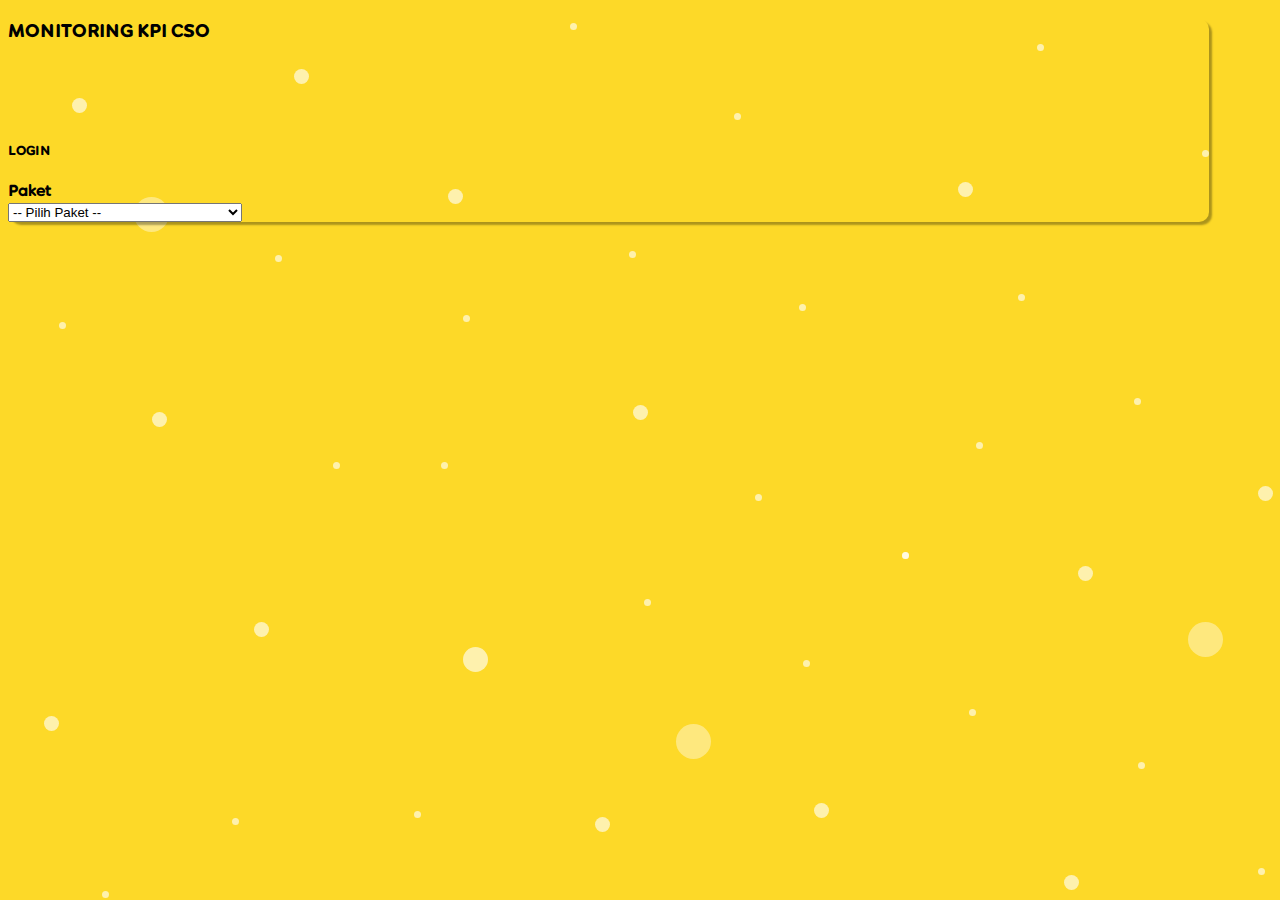
==== index.html @ 643c23eb "front end background login" ====
<!DOCTYPE html>
<html lang="en">

<head>
    <meta charset="UTF-8">
    <meta name="viewport" content="width=device-width, initial-scale=1.0">
    <title>Monitoring KPI CSO</title>
    <link href="https://cdn.jsdelivr.net/npm/bootstrap@5.1.3/dist/css/bootstrap.min.css" rel="stylesheet" integrity="sha384-1BmE4kWBq78iYhFldvKuhfTAU6auU8tT94WrHftjDbrCEXSU1oBoqyl2QvZ6jIW3" crossorigin="anonymous">
    <link rel="shortcut icon" href="favicon.ico" type="image/icon type">
</head>

<style>
    @font-face {
           font-family: indosat;
           src: url(Ooredoo-Heavy.otf);     
   }
   
   @font-face {
           font-family: noto;
           src: url(NotoSans-Regular.ttf);       
   }
   
   @font-face {
           font-family: noto-bold-italic;
           src: url(NotoSans-BoldItalic.ttf);       
   }
</style>

<body style="background-image: url('img/Latar.svg'); font-family: 'indosat';">
    <div class="container mt-5 mb-5 p-3 card text-center " style="width: 95%; border-width: 3px; border-radius: 10px; box-shadow: 3px 3px 2px rgba(0, 0, 0, 0.322);">
        <h3>MONITORING KPI CSO</h3>
        <br><br><br>
        <h5>LOGIN</h5>
        <form id="myForm">
            <div class="form-group row">
                <label for="inputPaket" class="col-sm-2 col-form-label fw-bold">Paket</label>
                <div class="col-sm-10" style="font-family: 'noto';">
                    <select id="paket" class="form-select form-select mb-3" aria-label=".form-select-sm example" >
                        <option disabled selected value>-- Pilih Paket --</option>
                        <option disabled value style="font-family: noto-bold-italic;">- Paket Yellow -</option>
                        <option value="yellow1">Yellow 1GB, 7hr
                        </option>
                        <option value="yellow2">Yellow 1GB, 15hr</option>
                        <option disabled value style="font-family: noto-bold-italic;">- Paket FI Sachet -</option>
                        <option value="sachet1">Freedom Internet Sachet 1.5GB 5hr</option>
                        <option value="sachet2">Freedom Internet Sachet 2.5GB 5hr</option>
                        <option value="sachet4">Freedom Internet Sachet 4GB 5hr</option>
                        <option value="sachet5">Freedom Internet Sachet 5GB 3hr</option>
                        <option value="sachet7">Freedom Internet Sachet 7GB 5hr</option>
                        <option disabled value style="font-family: noto-bold-italic;">- Paket Freedom Internet -</option>
                        <option value="fi3">Freedom Internet 3GB 30hr</option>
                        <option value="fi5">Freedom Internet 5GB 30hr</option>
                        <option value="fi13">Freedom Internet 13GB 30hr</option>
                        <option value="fi25">Freedom Internet 25GB 30hr</option>
                        <option value="fi42">Freedom Internet 42GB 30hr</option>
                        <option value="fi21p">Freedom Internet 21GB 30hr</option>
                        <option value="fi30p">Freedom Internet 30GB 30hr</option>
                        <option value="fi10">Freedom Internet 10GB 60hr NEW</option>
                        <option value="fi26">Freedom Internet 26GB 60hr NEW</option>
                        <option value="fi4">Freedom Internet 42GB 60hr NEW</option>
                        <option value="fi15">Freedom Internet 15GB 90hr NEW</option>
                        <option value="fi39">Freedom Internet 39GB 90hr NEW</option>
                        <option value="fi63">Freedom Internet 63GB 90hr NEW</option>
                        <option disabled value style="font-family: noto-bold-italic;">- Paket FKH -</option>
                        <option value="fkh7">FKH Unlimited 7GB 7hr</option>
                        <option value="fkh14">FKH Unlimited 14GB 14hr</option>
                        <option value="fkh28">FKH Unlimited 28GB 28hr</option>
                        <option disabled value style="font-family: noto-bold-italic;">- Paket Freedom Combo -</option>
                        <option value="fc6">Freedom Combo 6GB 30hr</option>
                        <option value="fc10">Freedom Combo 10GB 30hr</option>
                        <option value="fc20">Freedom Combo 20GB 30hr</option>
                        <option value="fc30">Freedom Combo 30GB 30hr</option>
                        <option value="fc40">Freedom Combo 40GB 30hr</option>
                        <option disabled value style="font-family: noto-bold-italic;">- Paket FU Unlimited -</option>
                        <option value="fu1">FU UNLIMITED 1GB 30hr</option>
                        <option value="fu2">FU UNLIMITED 2GB 30hr</option>
                        <option value="fu3">FU UNLIMITED 3GB 30hr</option>
                        <option value="fu7">FU UNLIMITED 7GB 30hr</option>
                        <option value="fu10">FU UNLIMITED 10GB 30hr</option>
                        <option value="fujb">FU UNLIMITED JUMBO 30hr</option>
                        <option disabled value style="font-family: noto-bold-italic;">- SP ORI -</option>
                        <option value="sp16">SP 16 GB</option>
                        <option value="sp8">SP 8 GB</option>
                        <option value="sp2">SP 2 GB</option>
                    </select>
                </div>
                
            </div>
        </form>
    
    </div>
</body>
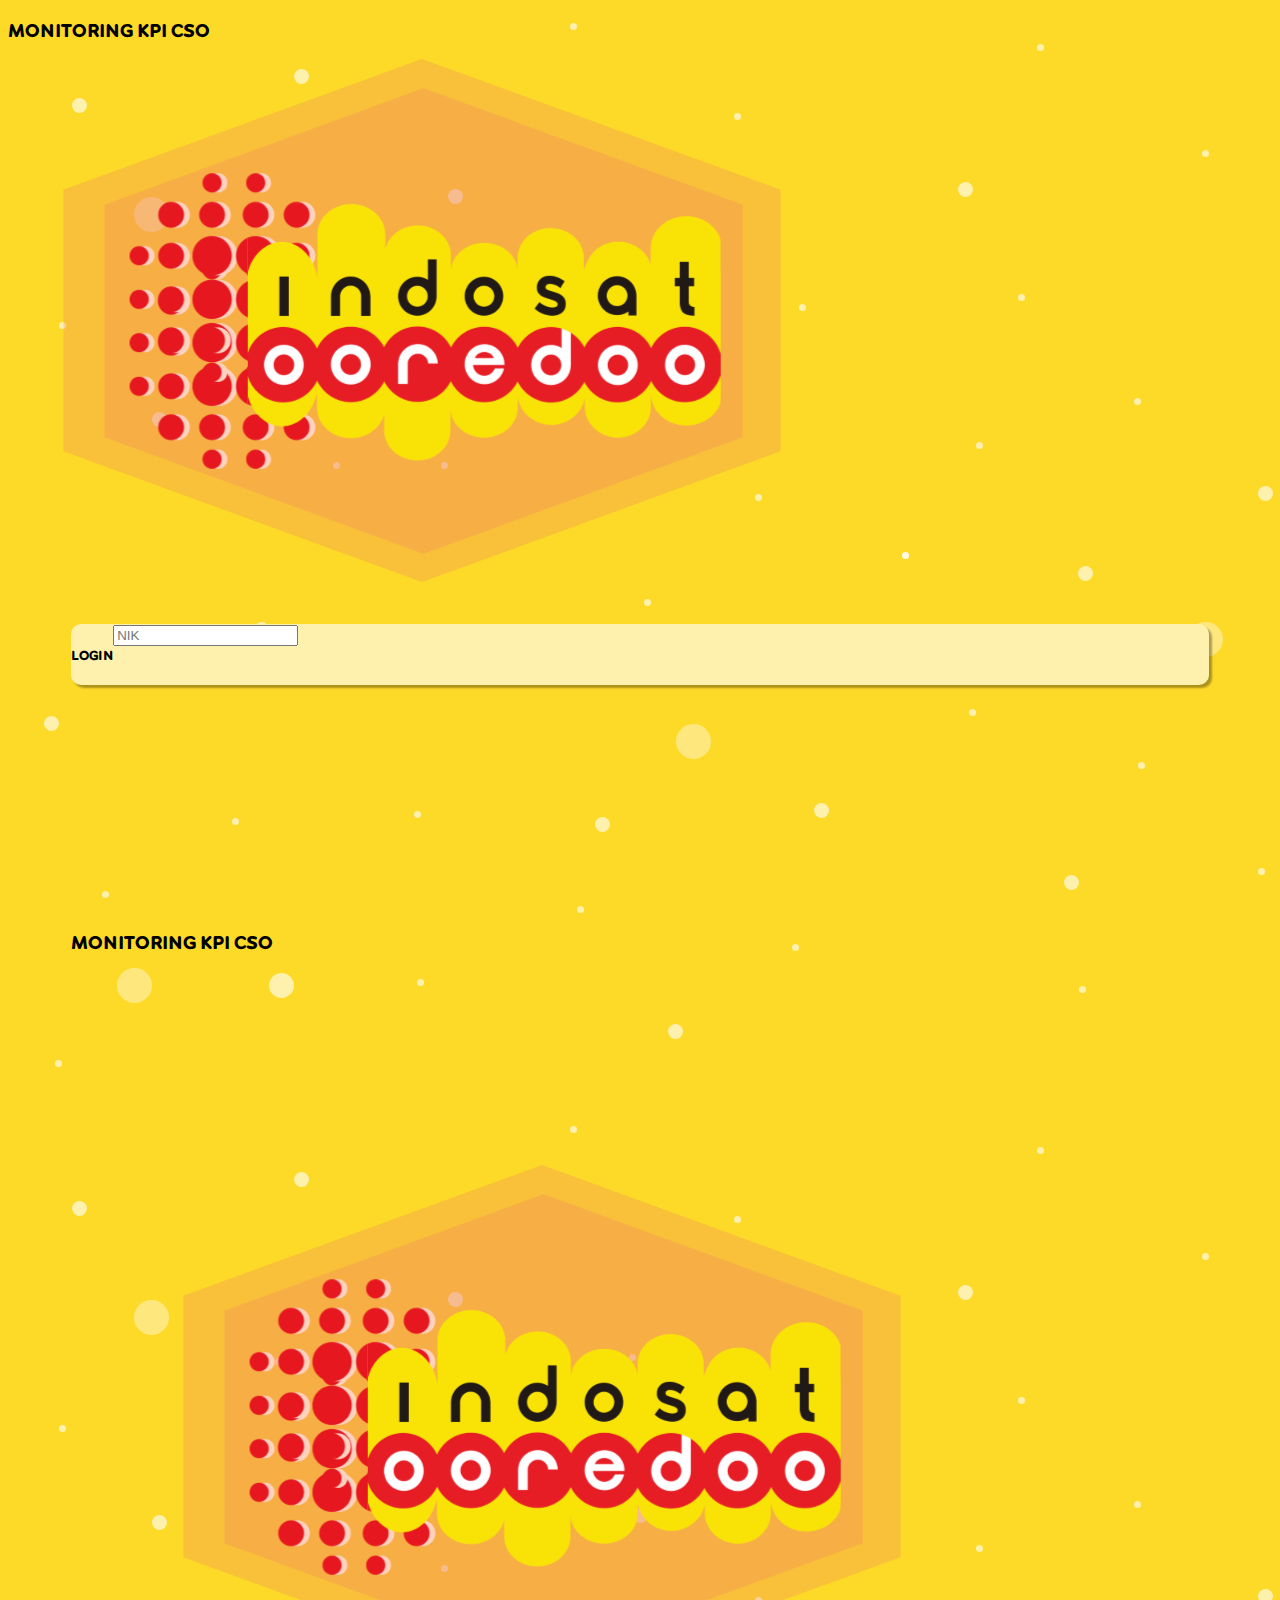
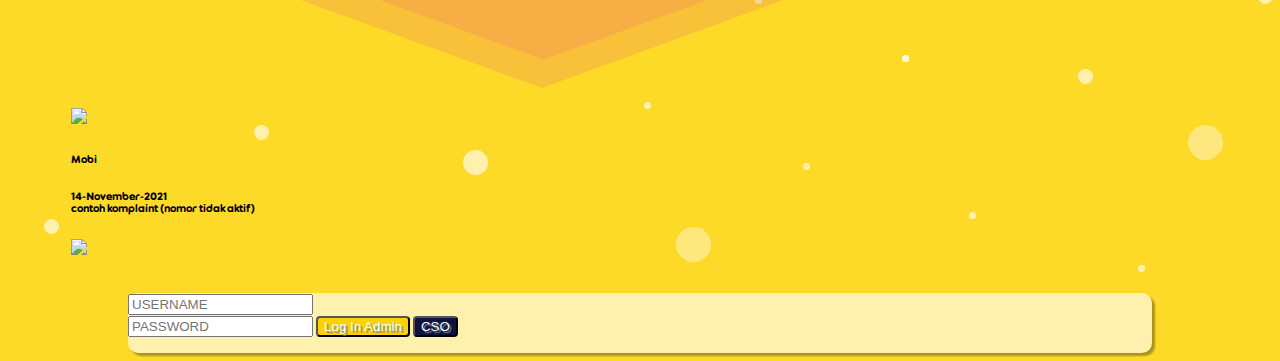
==== commit ded3bb2b: "struktur kasar page log in" ====
--- a/index.html
+++ b/index.html
@@ -3,10 +3,14 @@
 
 <head>
     <meta charset="UTF-8">
-    <meta name="viewport" content="width=device-width, initial-scale=1.0">
+    <meta name="viewport" content="width=device-width, initial-scale=1, maximum-scale=1, user-scalable=no">
+    
     <title>Monitoring KPI CSO</title>
+    
+    <!-- Bootstrap CSS -->
     <link href="https://cdn.jsdelivr.net/npm/bootstrap@5.1.3/dist/css/bootstrap.min.css" rel="stylesheet" integrity="sha384-1BmE4kWBq78iYhFldvKuhfTAU6auU8tT94WrHftjDbrCEXSU1oBoqyl2QvZ6jIW3" crossorigin="anonymous">
     <link rel="shortcut icon" href="favicon.ico" type="image/icon type">
+    <link rel="stylesheet" type="text/css"  href="css/login.css">
 </head>
 
 <style>
@@ -27,12 +31,14 @@
 </style>
 
 <body style="background-image: url('img/Latar.svg'); font-family: 'indosat';">
-    <div class="container mt-5 mb-5 p-3 card text-center " style="width: 95%; border-width: 3px; border-radius: 10px; box-shadow: 3px 3px 2px rgba(0, 0, 0, 0.322);">
-        <h3>MONITORING KPI CSO</h3>
-        <br><br><br>
-        <h5>LOGIN</h5>
-        <form id="myForm">
-            <div class="form-group row">
+    <h3>MONITORING KPI CSO</h3>
+    <!-- <div class="container mt-5 mb-5 p-3 card text-center " style="background-color: #FEF0AD; width: 95%; border-width: 3px; border-radius: 10px; box-shadow: 3px 3px 2px rgba(0, 0, 0, 0.322);"> -->
+        
+        <!-- <br><br><br>
+        <h5>LOGIN</h5> -->
+        <!-- <form id="myForm">
+            <input type="text" name="nik" placeholder="NIK">
+            <!-- <div class="form-group row">
                 <label for="inputPaket" class="col-sm-2 col-form-label fw-bold">Paket</label>
                 <div class="col-sm-10" style="font-family: 'noto';">
                     <select id="paket" class="form-select form-select mb-3" aria-label=".form-select-sm example" >
@@ -85,8 +91,68 @@
                     </select>
                 </div>
                 
+            </div> -->
+        <!-- </form> -->
+    
+    <!-- </div> -->
+    <div class="logo">
+        <img src="img/Logo.svg" alt="">
+    </div>
+    <div class="container">
+        <br><br><br>
+        <h5>LOGIN</h5>
+        <form id="myForm">
+            <input type="text" name="nik" placeholder="NIK">
+
+        </form>
+
+
+    </div>
+
+
+
+
+
+
+    <!-- coba-coba -->
+    <section>
+        <nav class="kolom">
+          <div class="row">
+            <div class="col-md">
+                <h3 class="display-4">MONITORING KPI CSO</h3>
+                <img src="img/Logo.svg" class="img-logo" alt="">
+                
+                             
+              <div class="pertama">
+                <p ><img src="img/messenger.png" class="img-pesan">
+                  <h6 class="display-4">Mobi</h6>
+                  <h6 class="lead">14-November-2021 <br> contoh komplaint (nomor tidak aktif)</h6>
+                  <img src="img/check 3.svg" class="iconkiri">
+                </p>      
+              </div>
+              
             </div>
-        </form>
-    
-    </div>
-</body>+            
+          <div class="col-md">
+            <div class="container">
+                <br><br><br>
+                <p>
+                    <form class="myForm">
+                        <input type="text" name="username" placeholder="USERNAME">
+                        <br>
+                        <input type="text" name="password" placeholder="PASSWORD">
+                        <button type="button" class="btn-admin">Log In Admin</button>
+                        <button type="button" class="btn-cso">CSO</button>
+                    </form>
+                </p>
+        
+            </div>
+          </div>
+  
+          </div>
+  
+        </nav>
+      </section>
+</body>
+
+<script src="javascriptnya.js"></script>--- a/css/login.css
+++ b/css/login.css
@@ -0,0 +1,99 @@
+.body {
+    background-color: #FEF0AD;
+}
+
+.kolom {
+    padding: 8% 0 0;
+    margin-top: 10%;
+    margin-left: 5%;
+    margin-right: 5%;
+}
+
+.
+
+h3 {
+    color:#333333;
+    position: fixed;
+    font-size: 4vw;
+
+    /* padding: 8% 0 0; */
+    margin-top: 10%;
+    margin-left: 5%;
+    margin-right: 5%;
+    text-align: center;
+}
+
+/* img {
+    max-width: 40%;
+
+    margin-top: 17%;
+    margin-left: 5%;
+    margin-right: 5%;
+} */
+
+
+.img-logo {
+    max-width: 100%;
+
+    margin-top: 17%;
+    margin-left: 5%;
+    margin-right: 5%;
+  
+}
+
+
+.container {
+    display: flex;
+    flex-wrap: wrap;
+    background-color: #FEF0AD;
+    /* width: 95%; */
+    border-width: 3px;
+    border-radius: 10px;
+    box-shadow: 3px 3px 2px rgba(0, 0, 0, 0.322);
+
+    margin-top: 3%;
+    margin-left: 5%;
+    margin-right: 5%;
+   
+}
+
+.btn-admin {
+    background-color: #FDD202; /*warna background*/
+    color: azure; /*warna font*/
+    text-shadow: 2px 2px 1px grey; /*bayangan font*/
+
+    border-radius: 4px;
+    
+}
+
+.btn-cso {
+    background-color: #0F123F; /*warna background*/
+    color: azure; /*warna font*/
+    text-shadow: 2px 2px 1px grey; /*bayangan font*/
+
+    border-radius: 4px;
+    
+}
+
+/*untuk layar device berukuran kecil*/
+@media screen and (min-width: 450px) {
+    .form, {
+        width: 50%;
+    }
+}
+
+/*untuk layar device berukuran sedang*/
+@media screen and (min-width: 550px) {
+    .form, {
+        width: 67%;
+    }
+}
+
+/*untuk layar device berukuran besar*/
+@media screen and (min-width: 800px) {
+    .form, {
+        width: 800px;
+        margin-left: auto;
+        margin-right: auto;
+    }
+}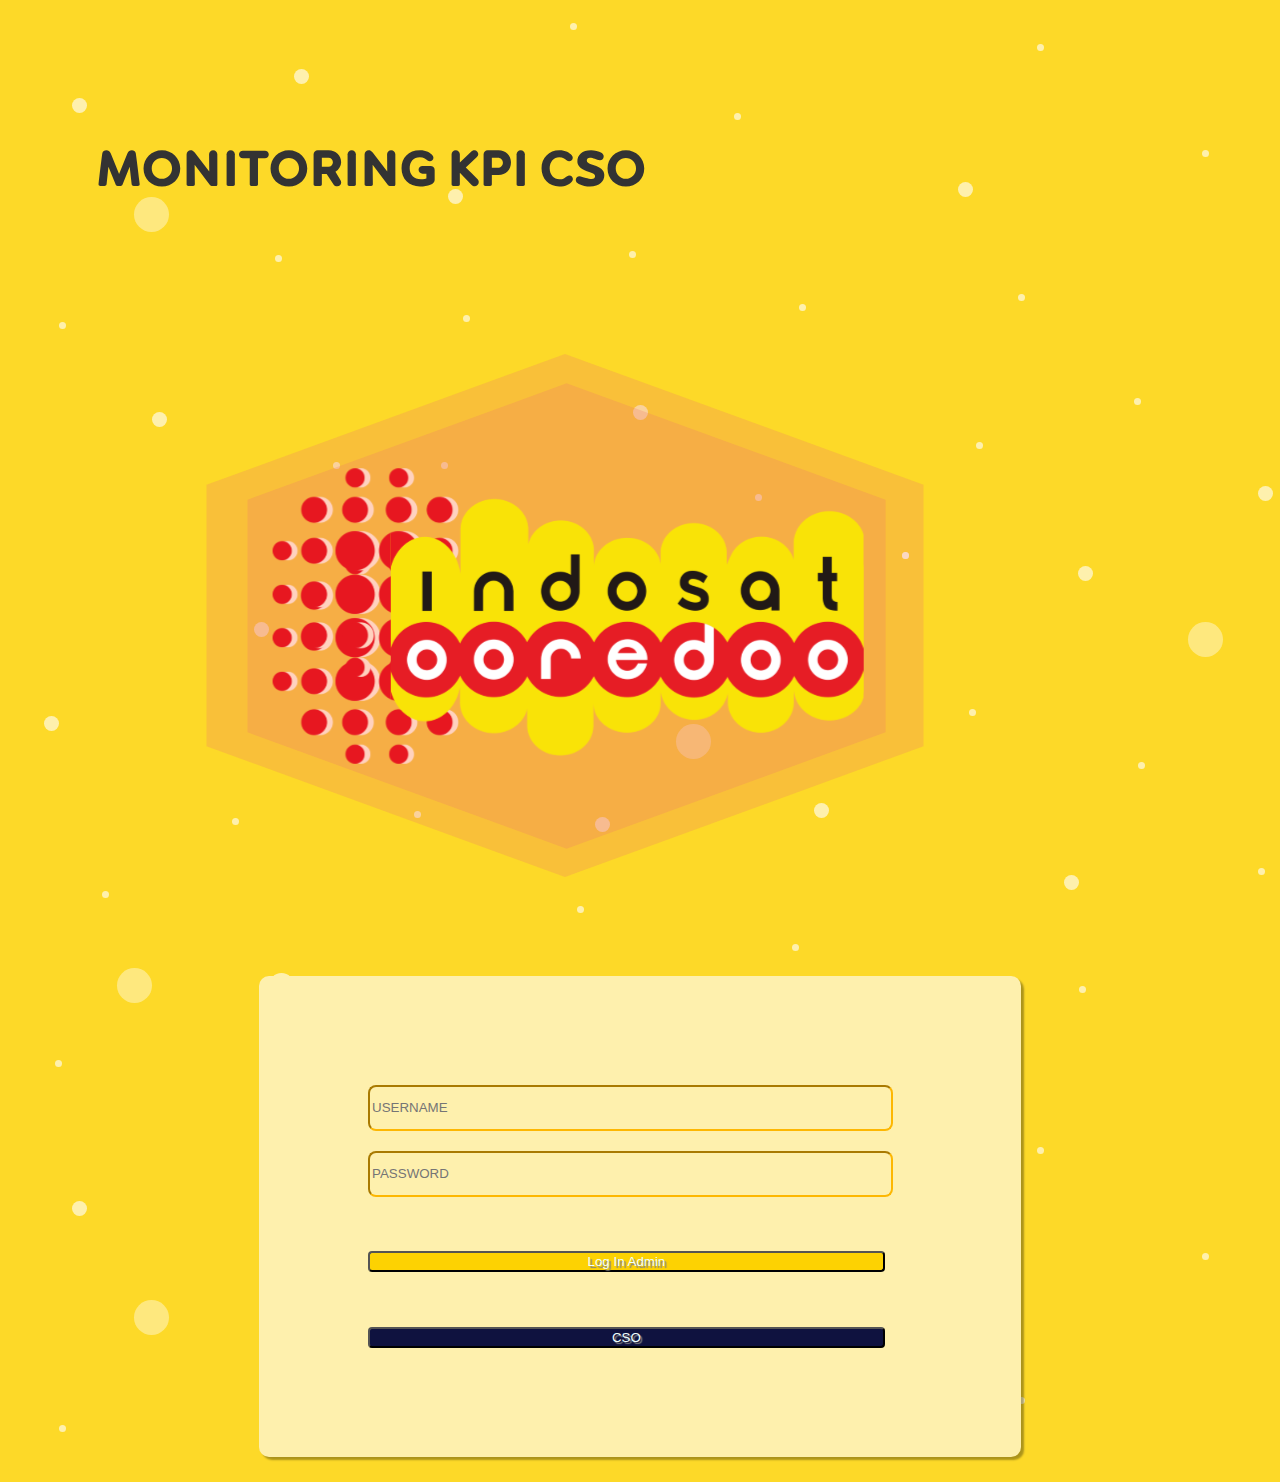
==== commit 530dc7db: "fix front end login" ====
--- a/index.html
+++ b/index.html
@@ -31,127 +31,33 @@
 </style>
 
 <body style="background-image: url('img/Latar.svg'); font-family: 'indosat';">
-    <h3>MONITORING KPI CSO</h3>
-    <!-- <div class="container mt-5 mb-5 p-3 card text-center " style="background-color: #FEF0AD; width: 95%; border-width: 3px; border-radius: 10px; box-shadow: 3px 3px 2px rgba(0, 0, 0, 0.322);"> -->
-        
-        <!-- <br><br><br>
-        <h5>LOGIN</h5> -->
-        <!-- <form id="myForm">
-            <input type="text" name="nik" placeholder="NIK">
-            <!-- <div class="form-group row">
-                <label for="inputPaket" class="col-sm-2 col-form-label fw-bold">Paket</label>
-                <div class="col-sm-10" style="font-family: 'noto';">
-                    <select id="paket" class="form-select form-select mb-3" aria-label=".form-select-sm example" >
-                        <option disabled selected value>-- Pilih Paket --</option>
-                        <option disabled value style="font-family: noto-bold-italic;">- Paket Yellow -</option>
-                        <option value="yellow1">Yellow 1GB, 7hr
-                        </option>
-                        <option value="yellow2">Yellow 1GB, 15hr</option>
-                        <option disabled value style="font-family: noto-bold-italic;">- Paket FI Sachet -</option>
-                        <option value="sachet1">Freedom Internet Sachet 1.5GB 5hr</option>
-                        <option value="sachet2">Freedom Internet Sachet 2.5GB 5hr</option>
-                        <option value="sachet4">Freedom Internet Sachet 4GB 5hr</option>
-                        <option value="sachet5">Freedom Internet Sachet 5GB 3hr</option>
-                        <option value="sachet7">Freedom Internet Sachet 7GB 5hr</option>
-                        <option disabled value style="font-family: noto-bold-italic;">- Paket Freedom Internet -</option>
-                        <option value="fi3">Freedom Internet 3GB 30hr</option>
-                        <option value="fi5">Freedom Internet 5GB 30hr</option>
-                        <option value="fi13">Freedom Internet 13GB 30hr</option>
-                        <option value="fi25">Freedom Internet 25GB 30hr</option>
-                        <option value="fi42">Freedom Internet 42GB 30hr</option>
-                        <option value="fi21p">Freedom Internet 21GB 30hr</option>
-                        <option value="fi30p">Freedom Internet 30GB 30hr</option>
-                        <option value="fi10">Freedom Internet 10GB 60hr NEW</option>
-                        <option value="fi26">Freedom Internet 26GB 60hr NEW</option>
-                        <option value="fi4">Freedom Internet 42GB 60hr NEW</option>
-                        <option value="fi15">Freedom Internet 15GB 90hr NEW</option>
-                        <option value="fi39">Freedom Internet 39GB 90hr NEW</option>
-                        <option value="fi63">Freedom Internet 63GB 90hr NEW</option>
-                        <option disabled value style="font-family: noto-bold-italic;">- Paket FKH -</option>
-                        <option value="fkh7">FKH Unlimited 7GB 7hr</option>
-                        <option value="fkh14">FKH Unlimited 14GB 14hr</option>
-                        <option value="fkh28">FKH Unlimited 28GB 28hr</option>
-                        <option disabled value style="font-family: noto-bold-italic;">- Paket Freedom Combo -</option>
-                        <option value="fc6">Freedom Combo 6GB 30hr</option>
-                        <option value="fc10">Freedom Combo 10GB 30hr</option>
-                        <option value="fc20">Freedom Combo 20GB 30hr</option>
-                        <option value="fc30">Freedom Combo 30GB 30hr</option>
-                        <option value="fc40">Freedom Combo 40GB 30hr</option>
-                        <option disabled value style="font-family: noto-bold-italic;">- Paket FU Unlimited -</option>
-                        <option value="fu1">FU UNLIMITED 1GB 30hr</option>
-                        <option value="fu2">FU UNLIMITED 2GB 30hr</option>
-                        <option value="fu3">FU UNLIMITED 3GB 30hr</option>
-                        <option value="fu7">FU UNLIMITED 7GB 30hr</option>
-                        <option value="fu10">FU UNLIMITED 10GB 30hr</option>
-                        <option value="fujb">FU UNLIMITED JUMBO 30hr</option>
-                        <option disabled value style="font-family: noto-bold-italic;">- SP ORI -</option>
-                        <option value="sp16">SP 16 GB</option>
-                        <option value="sp8">SP 8 GB</option>
-                        <option value="sp2">SP 2 GB</option>
-                    </select>
-                </div>
-                
-            </div> -->
-        <!-- </form> -->
-    
-    <!-- </div> -->
-    <div class="logo">
-        <img src="img/Logo.svg" alt="">
-    </div>
-    <div class="container">
-        <br><br><br>
-        <h5>LOGIN</h5>
-        <form id="myForm">
-            <input type="text" name="nik" placeholder="NIK">
-
-        </form>
-
-
-    </div>
-
-
-
-
-
-
     <!-- coba-coba -->
     <section>
+        
         <nav class="kolom">
           <div class="row">
             <div class="col-md">
-                <h3 class="display-4">MONITORING KPI CSO</h3>
+                
+                <h3>MONITORING KPI CSO</h3>
                 <img src="img/Logo.svg" class="img-logo" alt="">
-                
-                             
-              <div class="pertama">
-                <p ><img src="img/messenger.png" class="img-pesan">
-                  <h6 class="display-4">Mobi</h6>
-                  <h6 class="lead">14-November-2021 <br> contoh komplaint (nomor tidak aktif)</h6>
-                  <img src="img/check 3.svg" class="iconkiri">
-                </p>      
-              </div>
               
             </div>
             
           <div class="col-md">
-            <div class="container">
-                <br><br><br>
-                <p>
-                    <form class="myForm">
-                        <input type="text" name="username" placeholder="USERNAME">
+            <br><br><br>        
+            <form class="myForm">
+                        <input type="text" name="username" placeholder="USERNAME" class="input">
                         <br>
-                        <input type="text" name="password" placeholder="PASSWORD">
+                        <input type="text" name="password" placeholder="PASSWORD" class="input">
                         <button type="button" class="btn-admin">Log In Admin</button>
                         <button type="button" class="btn-cso">CSO</button>
-                    </form>
-                </p>
-        
-            </div>
+            </form>
           </div>
   
           </div>
   
         </nav>
+    
       </section>
 </body>
 
--- a/css/login.css
+++ b/css/login.css
@@ -3,13 +3,17 @@
 }
 
 .kolom {
-    padding: 8% 0 0;
-    margin-top: 10%;
+    padding: 0 0 0;
+    /* margin-top: 10%; */
     margin-left: 5%;
     margin-right: 5%;
+    margin-top: 10%;
 }
 
-.
+.col-md{
+    padding: 10px;
+    margin: 15px;
+}
 
 h3 {
     color:#333333;
@@ -17,28 +21,36 @@
     font-size: 4vw;
 
     /* padding: 8% 0 0; */
-    margin-top: 10%;
-    margin-left: 5%;
-    margin-right: 5%;
+    margin-top: 0%;
+    margin-left: 0%;
+    margin-right: 0%;
+    /* margin-bottom: 30%; */
     text-align: center;
 }
 
-/* img {
-    max-width: 40%;
-
-    margin-top: 17%;
-    margin-left: 5%;
-    margin-right: 5%;
-} */
 
 
 .img-logo {
     max-width: 100%;
 
-    margin-top: 17%;
+    margin-top: 20%;
     margin-left: 5%;
     margin-right: 5%;
   
+}
+
+.myForm {
+    margin-top: auto;
+    margin-bottom: auto;
+    margin-left: 15%;
+    margin-right: 15%;
+    padding: 10%;
+
+    
+    border-width: 3px;
+    border-radius: 10px;
+    box-shadow: 3px 3px 2px rgba(0, 0, 0, 0.322);
+    background: #FEF0AD;
 }
 
 
@@ -46,7 +58,7 @@
     display: flex;
     flex-wrap: wrap;
     background-color: #FEF0AD;
-    /* width: 95%; */
+    width: 95%;
     border-width: 3px;
     border-radius: 10px;
     box-shadow: 3px 3px 2px rgba(0, 0, 0, 0.322);
@@ -57,12 +69,28 @@
    
 }
 
+.input {
+    color: #AB993F;
+    background: transparent;
+    
+    border-radius: 8px;
+    border-color: #FDB702;
+    box-shadow: none;
+    display: flex;
+    
+    height: 40px;
+    width: 95%;
+}
+
 .btn-admin {
     background-color: #FDD202; /*warna background*/
     color: azure; /*warna font*/
     text-shadow: 2px 2px 1px grey; /*bayangan font*/
+    border-radius: 4px;
 
-    border-radius: 4px;
+    width: 95%;
+    margin-top: 10%;
+    margin-bottom: 10%;
     
 }
 
@@ -70,22 +98,23 @@
     background-color: #0F123F; /*warna background*/
     color: azure; /*warna font*/
     text-shadow: 2px 2px 1px grey; /*bayangan font*/
+    border-radius: 4px;
 
-    border-radius: 4px;
+    width: 95%;
     
 }
 
 /*untuk layar device berukuran kecil*/
 @media screen and (min-width: 450px) {
     .form, {
-        width: 50%;
+        width: 30%;
     }
 }
 
 /*untuk layar device berukuran sedang*/
 @media screen and (min-width: 550px) {
     .form, {
-        width: 67%;
+        width: 57%;
     }
 }
 
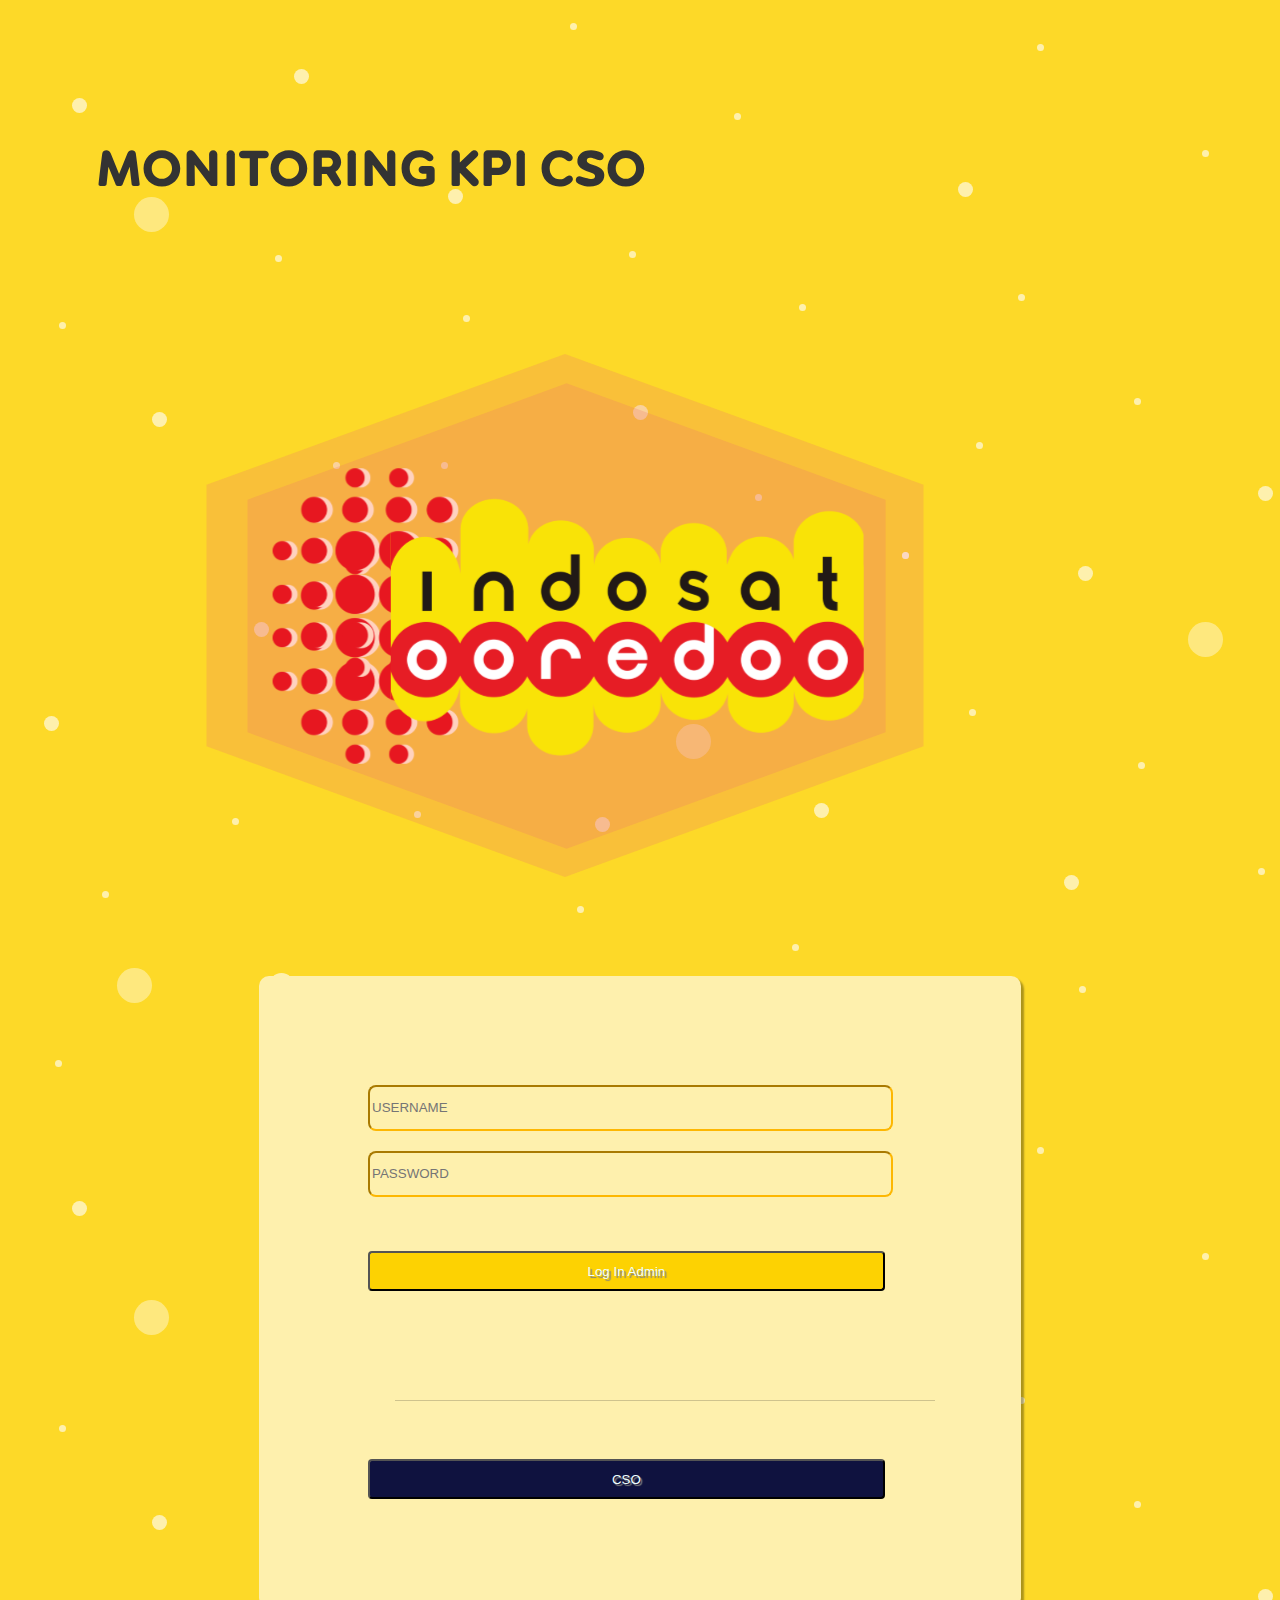
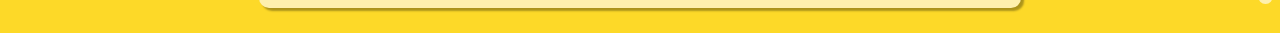
==== commit a93a0b24: "fix front end page login (web view)" ====
--- a/index.html
+++ b/index.html
@@ -50,6 +50,7 @@
                         <br>
                         <input type="text" name="password" placeholder="PASSWORD" class="input">
                         <button type="button" class="btn-admin">Log In Admin</button>
+                        <img src="img/Line 1.svg" class="img-logo" alt="">
                         <button type="button" class="btn-cso">CSO</button>
             </form>
           </div>
--- a/css/login.css
+++ b/css/login.css
@@ -89,8 +89,9 @@
     border-radius: 4px;
 
     width: 95%;
+    height: 40px;
     margin-top: 10%;
-    margin-bottom: 10%;
+    /* margin-bottom: 10%; */
     
 }
 
@@ -101,6 +102,8 @@
     border-radius: 4px;
 
     width: 95%;
+    height: 40px;
+    margin-top: 10%;
     
 }
 
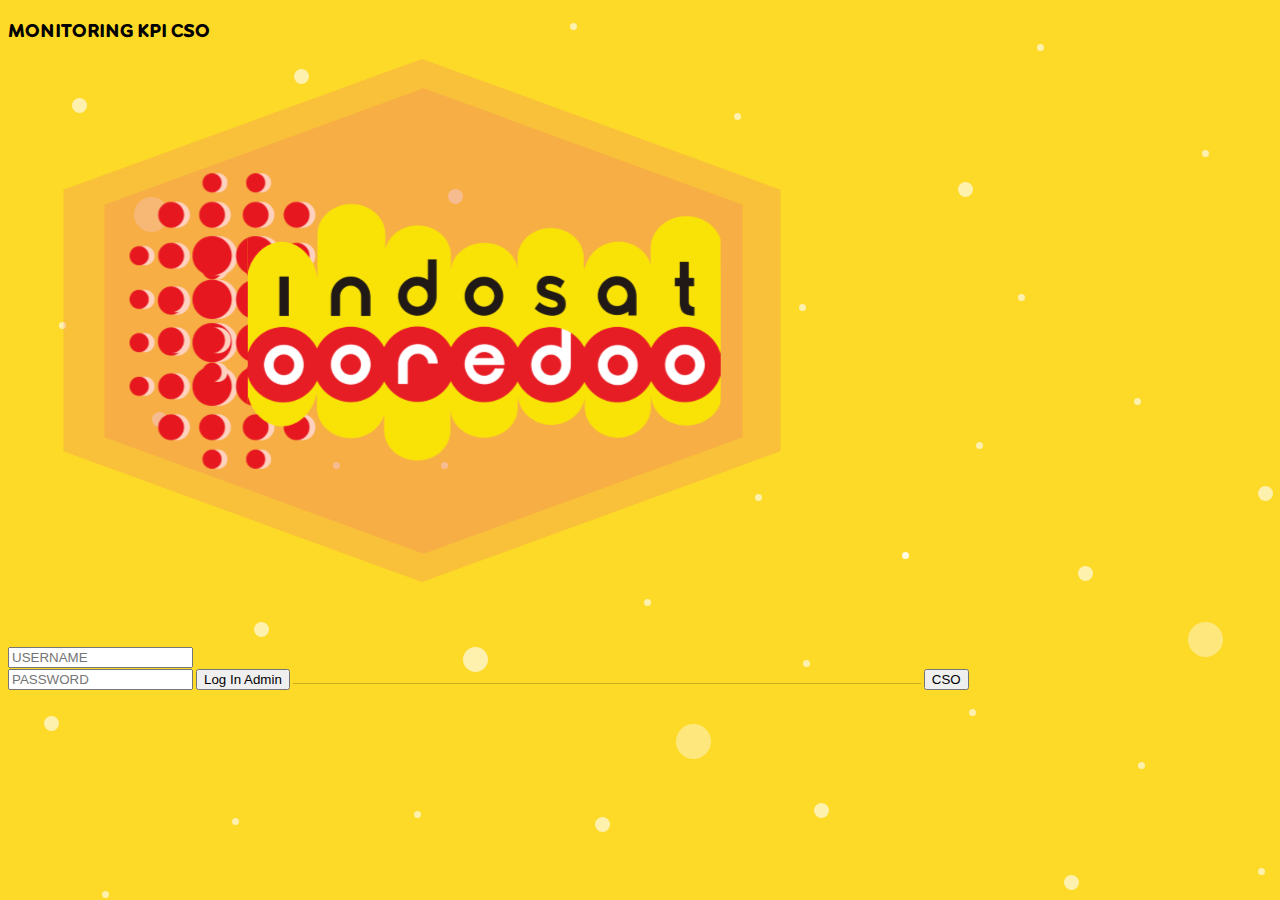
==== commit 702afd0b: "header Page Edit Tabel Admin" ====
--- a/index.html
+++ b/index.html
@@ -10,7 +10,7 @@
     <!-- Bootstrap CSS -->
     <link href="https://cdn.jsdelivr.net/npm/bootstrap@5.1.3/dist/css/bootstrap.min.css" rel="stylesheet" integrity="sha384-1BmE4kWBq78iYhFldvKuhfTAU6auU8tT94WrHftjDbrCEXSU1oBoqyl2QvZ6jIW3" crossorigin="anonymous">
     <link rel="shortcut icon" href="favicon.ico" type="image/icon type">
-    <link rel="stylesheet" type="text/css"  href="css/login.css">
+    <link rel="stylesheet" type="text/css"  href="css/Login.css">
 </head>
 
 <style>
@@ -51,7 +51,7 @@
                         <input type="text" name="password" placeholder="PASSWORD" class="input">
                         <button type="button" class="btn-admin">Log In Admin</button>
                         <img src="img/Line 1.svg" class="img-logo" alt="">
-                        <button type="button" class="btn-cso">CSO</button>
+                        <button type="button" class="btn-cso" onclick="window.location.href='CSO.html'">CSO</button>
             </form>
           </div>
   
